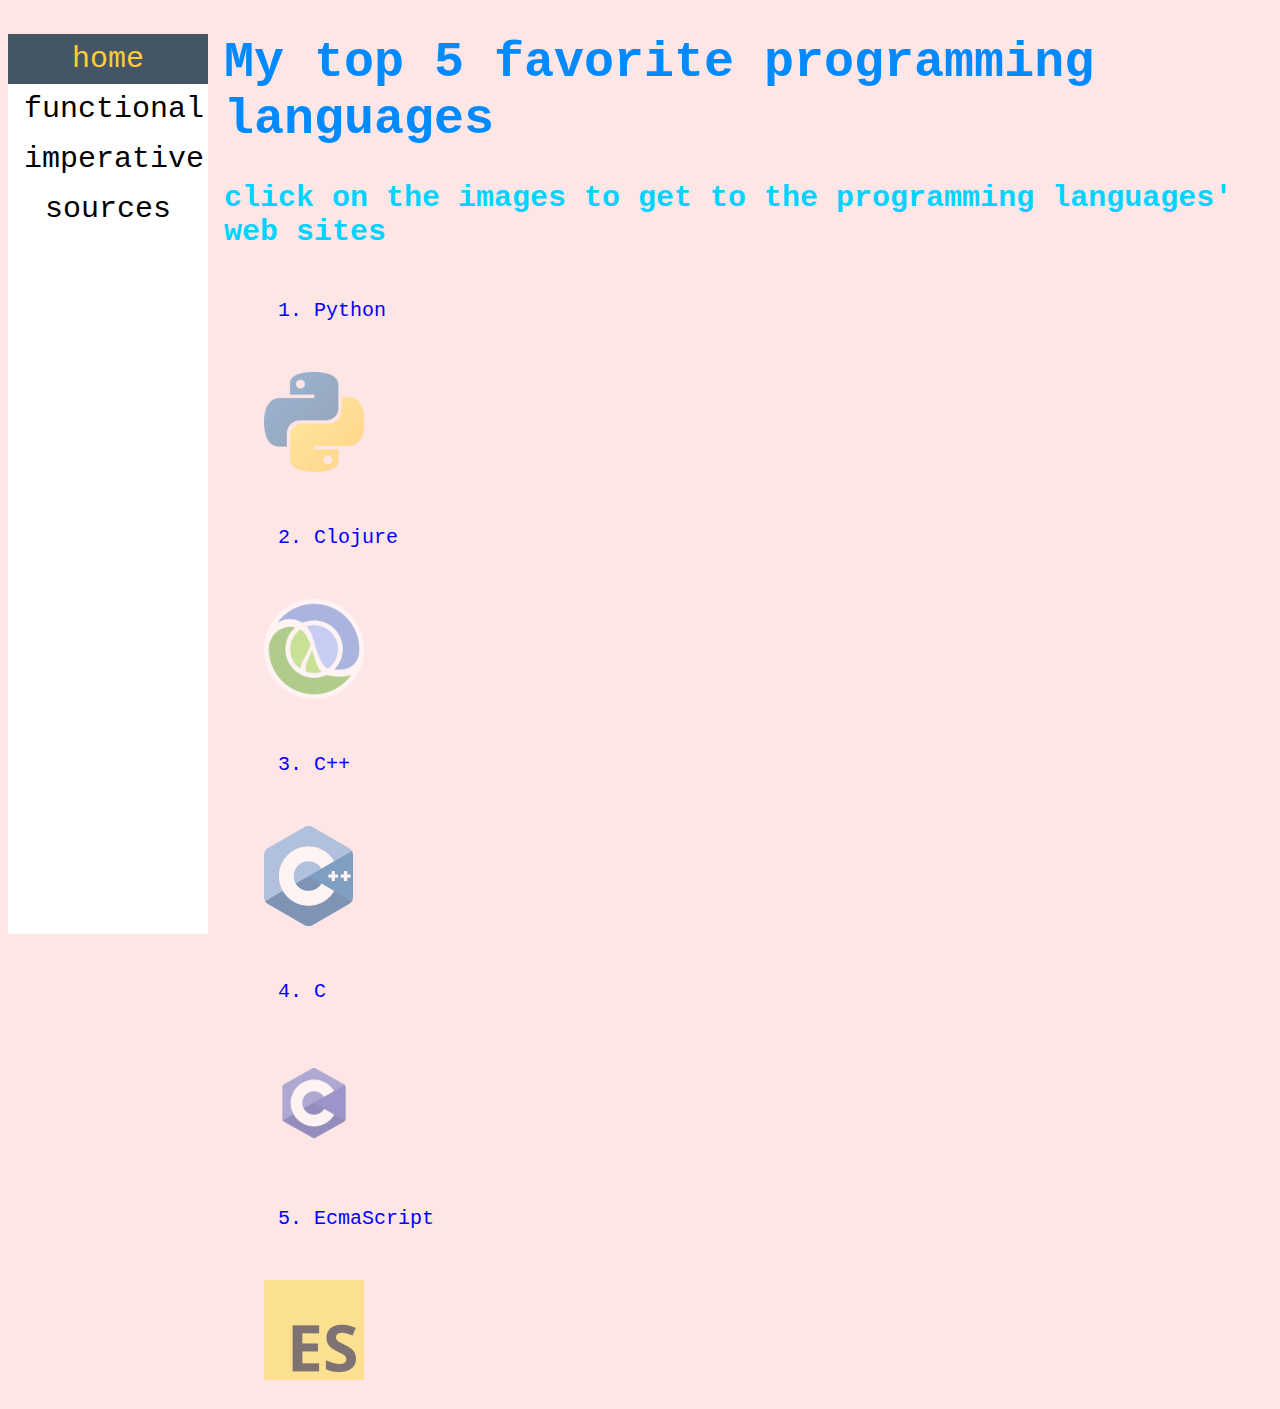
==== index.html @ 82059af7 "changes..." ====
<!-- index.html -->
<!DOCTYPE html> <!-- indicates to computer that the version used of html -->
<html>
	<head> <!-- generally metadata -->
        <meta charset="utf-8">
        <meta name="viewport" content="width=device-width">
        <title>top 5 list</title>
        <link href="style.css" rel="stylesheet" type="text/css"/>
	</head>
	<body>
        <!-- vertical navigation bar -->
        <ul class="navbar">
            <li class="navitem active"><a href="index.html">home</a></li>
            <li class="navitem"><a href="functional.html">functional</a></li>
            <li class="navitem"><a href="imperative.html">imperative</a></li>
            <li class="navitem"><a href="sources.html">sources</a></li>
        </ul>

        <!-- basic H1-->
        <div style="margin-left:216px;padding=1px 16px;height=1000px;">
            <h1 id="title">My top 5 favorite programming languages</h1>
            <h3 id="subtitle">click on the images to get to the programming languages' web sites</h3>
            <ol>
                <li class="language-name"><p>Python</p></li>
                <a href="https://www.python.org"target="_blank"><img height="100" alt="Python logo" src="PythonLogo.png"></a>
                <li class="language-name"><p>Clojure</p></li>
                <a href="https://clojure.org" target="_blank"><img height="100" src="Clojure_logo.svg.png" alt="Clojure logo"></a>
                <li class="language-name"><p>C++</p><a href="https://isocpp.org" target="_blank"></li><img height="100" src="CppLogo.png" alt="C++ logo"></a>
                <li class="language-name"><p>C</p></li>
                <a href="https://en.wikipedia.org/wiki/C_(programming_language)" target="_blank"><img height="100" src="Clogo.png" alt="c logo"></a>
                <li class="language-name"><p>EcmaScript</p></li><a href="https://en.wikipedia.org/wiki/ECMAScript" target="_blank"><img height="100" src="es-ecmascript-logo.png" alt="es logo"></a>
            </ol>
        </div>
	</body>
</html>
---- style.css ----
body {
    background-color: #ffe6e6;
}

#title {
    color: #008AFF;
    font-size: 50px;
    font-family: 'Source Code Pro', monospace;
}

#subtitle {
    color: #00D3FF;
    font-size: 30px;
    font-family: 'Source Code Pro', monospace;
}

img {
    opacity: 0.5;
}

img:hover {
    opacity: 1;
}

.language-name {
    margin: 50px;
    padding: 0px;
    font-size: 20px;
    font-family: 'Source Code Pro', monospace;
    color: blue;
}

.navbar {
    list-style-type: none;
    margin: 0px;
    padding: 0px;
    width: 200px;
    background-color: #fff;
    height: 100%;
    position: fixed;
    overflow: auto;
}

.navitem a {
    font-family: "Source Code Pro", monospace;
    font-size: 30px;
    display: block;
    padding: 8px 16px;
    text-decoration: none;
    color: black;
    text-align: center;
}

.active a {
    background-color: #456;
    color: #fc3;
}

.navitem a:hover {
    background-color: #555;
    color: white;
}
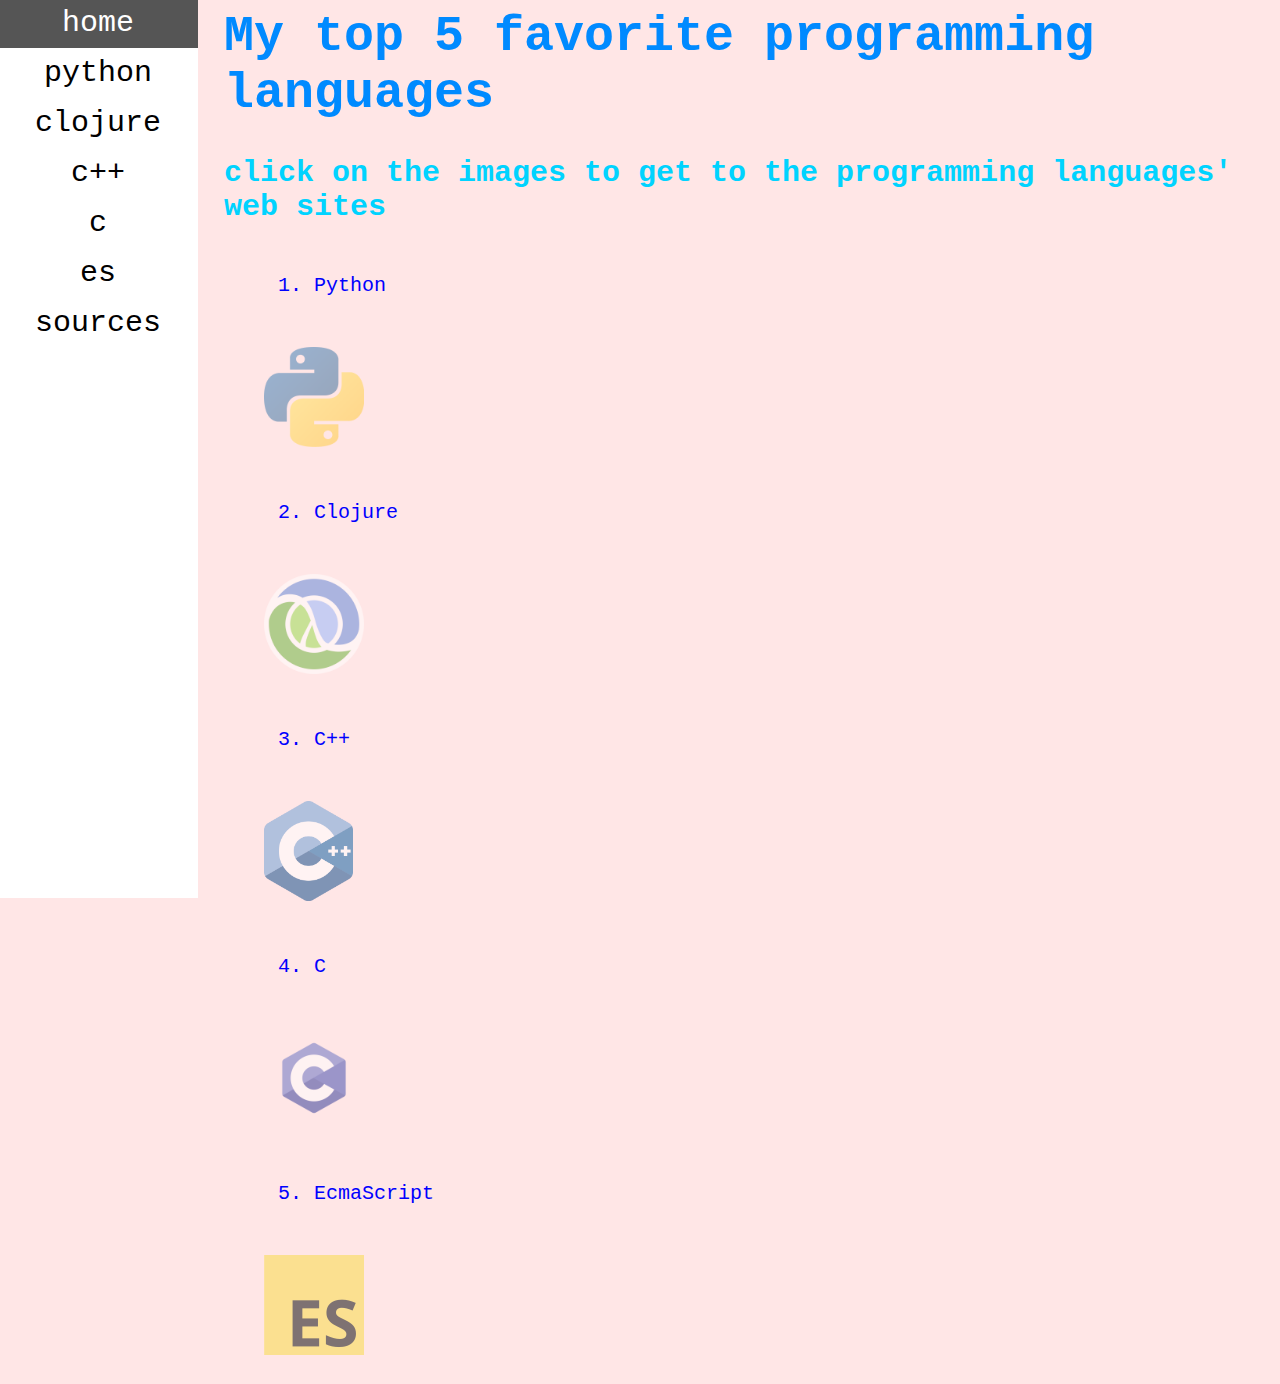
==== commit 98b92472: "main page and styling" ====
--- a/index.html
+++ b/index.html
@@ -12,12 +12,14 @@
         <!-- vertical navigation bar -->
         <ul class="navbar">
             <li class="navitem active"><a href="index.html">home</a></li>
-            <li class="navitem"><a href="functional.html">functional</a></li>
-            <li class="navitem"><a href="imperative.html">imperative</a></li>
+            <li class="navitem"><a href="python.html">python</a></li>
+            <li class="navitem"><a href="clojure.html">clojure</a></li>
+            <li class="navitem"><a href="cplusplus.html">c++</a></li>
+            <li class="navitem"><a href="c.html">c</a></li>
+            <li class="navitem"><a href="es.html">es</a></li>
             <li class="navitem"><a href="sources.html">sources</a></li>
         </ul>
 
-        <!-- basic H1-->
         <div style="margin-left:216px;padding=1px 16px;height=1000px;">
             <h1 id="title">My top 5 favorite programming languages</h1>
             <h3 id="subtitle">click on the images to get to the programming languages' web sites</h3>
--- a/style.css
+++ b/style.css
@@ -5,6 +5,7 @@
 
 #title {
     color: #008AFF;
+    margin-top: -0px;
     font-size: 50px;
     font-family: 'Source Code Pro', monospace;
 }
@@ -15,12 +16,21 @@
     font-family: 'Source Code Pro', monospace;
 }
 
+#about {
+}
+
 img {
     opacity: 0.5;
 }
 
 img:hover {
     opacity: 1;
+}
+
+.content {
+    margin-left: 216px;
+    padding: 1px 16px;
+    height: 1000px;
 }
 
 .language-name {
@@ -33,7 +43,7 @@
 
 .navbar {
     list-style-type: none;
-    margin: 0px;
+    margin: -10px;
     padding: 0px;
     width: 200px;
     background-color: #fff;
@@ -52,6 +62,14 @@
     text-align: center;
 }
 
+/* make the work, a problem for an other day */
+/*
+.navitem:first-child a {
+padding: 0px;
+         margin-top: -20px;
+}
+*/
+
 .active a {
     background-color: #456;
     color: #fc3;
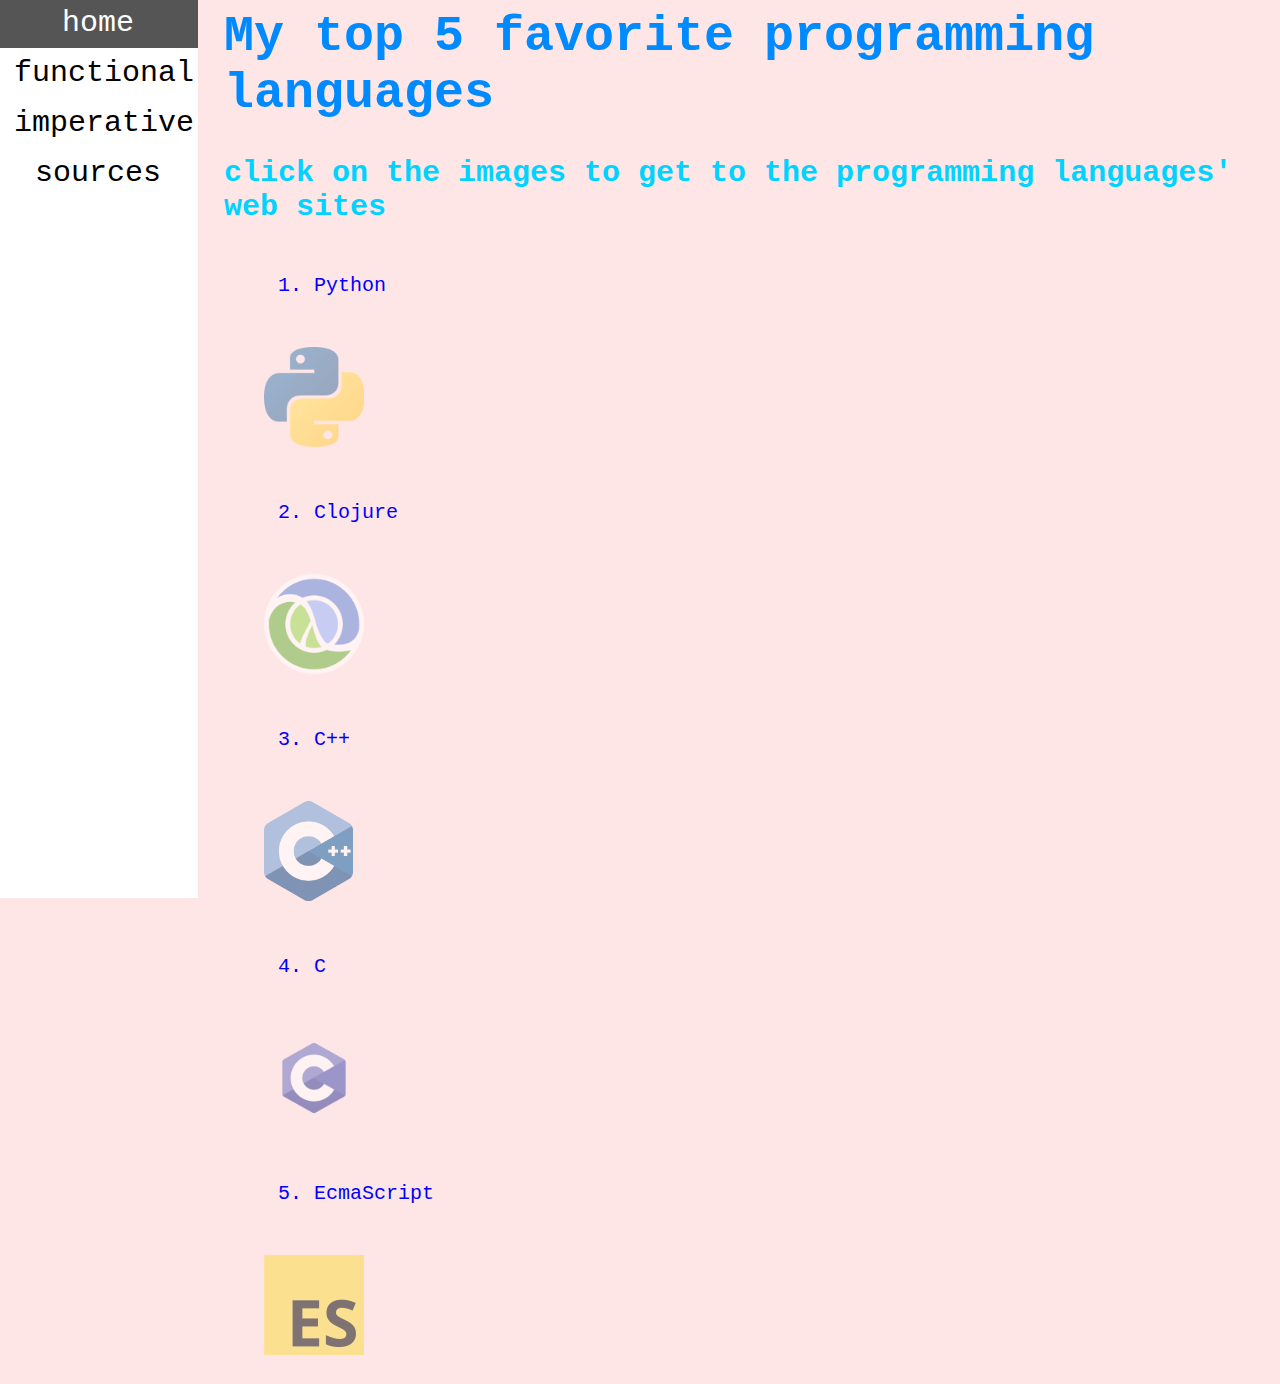
==== commit d7053c54: "add a functional and imperative section" ====
--- a/index.html
+++ b/index.html
@@ -1,38 +1,34 @@
-
 <!-- index.html -->
 <!DOCTYPE html> <!-- indicates to computer that the version used of html -->
 <html>
-	<head> <!-- generally metadata -->
-        <meta charset="utf-8">
-        <meta name="viewport" content="width=device-width">
-        <title>top 5 list</title>
-        <link href="style.css" rel="stylesheet" type="text/css"/>
-	</head>
-	<body>
-        <!-- vertical navigation bar -->
-        <ul class="navbar">
-            <li class="navitem active"><a href="index.html">home</a></li>
-            <li class="navitem"><a href="python.html">python</a></li>
-            <li class="navitem"><a href="clojure.html">clojure</a></li>
-            <li class="navitem"><a href="cplusplus.html">c++</a></li>
-            <li class="navitem"><a href="c.html">c</a></li>
-            <li class="navitem"><a href="es.html">es</a></li>
-            <li class="navitem"><a href="sources.html">sources</a></li>
-        </ul>
+<head> <!-- generally metadata -->
+    <meta charset="utf-8">
+    <meta name="viewport" content="width=device-width">
+    <title>top 5 list</title>
+    <link href="style.css" rel="stylesheet" type="text/css"/>
+</head>
+<body>
+    <!-- vertical navigation bar -->
+    <ul class="navbar">
+        <li class="navitem active"><a href="/index.html">home</a></li>
+        <li class="navitem"><a href="/pages/functional.html">functional</a></li>
+        <li class="navitem"><a href="/pages/imperative.html">imperative</a></li>
+        <li class="navitem"><a href="/pages/sources.html">sources</a></li>
+    </ul>
 
-        <div style="margin-left:216px;padding=1px 16px;height=1000px;">
-            <h1 id="title">My top 5 favorite programming languages</h1>
-            <h3 id="subtitle">click on the images to get to the programming languages' web sites</h3>
-            <ol>
-                <li class="language-name"><p>Python</p></li>
-                <a href="https://www.python.org"target="_blank"><img height="100" alt="Python logo" src="PythonLogo.png"></a>
-                <li class="language-name"><p>Clojure</p></li>
-                <a href="https://clojure.org" target="_blank"><img height="100" src="Clojure_logo.svg.png" alt="Clojure logo"></a>
-                <li class="language-name"><p>C++</p><a href="https://isocpp.org" target="_blank"></li><img height="100" src="CppLogo.png" alt="C++ logo"></a>
-                <li class="language-name"><p>C</p></li>
-                <a href="https://en.wikipedia.org/wiki/C_(programming_language)" target="_blank"><img height="100" src="Clogo.png" alt="c logo"></a>
-                <li class="language-name"><p>EcmaScript</p></li><a href="https://en.wikipedia.org/wiki/ECMAScript" target="_blank"><img height="100" src="es-ecmascript-logo.png" alt="es logo"></a>
-            </ol>
-        </div>
-	</body>
+    <div style="margin-left:216px;padding=1px 16px;height=1000px;">
+        <h1 id="title">My top 5 favorite programming languages</h1>
+        <h3 id="subtitle">click on the images to get to the programming languages' web sites</h3>
+        <ol>
+            <li class="language-name"><p>Python</p></li>
+            <a href="https://www.python.org"target="_blank"><img height="100" alt="Python logo" src="/assets/PythonLogo.png"></a>
+            <li class="language-name"><p>Clojure</p></li>
+            <a href="https://clojure.org" target="_blank"><img height="100" src="/assets/Clojure_logo.svg.png" alt="Clojure logo"></a>
+            <li class="language-name"><p>C++</p><a href="https://isocpp.org" target="_blank"></li><img height="100" src="/assets/CppLogo.png" alt="C++ logo"></a>
+            <li class="language-name"><p>C</p></li>
+            <a href="https://en.wikipedia.org/wiki/C_(programming_language)" target="_blank"><img height="100" src="/assets/Clogo.png" alt="c logo"></a>
+            <li class="language-name"><p>EcmaScript</p></li><a href="https://en.wikipedia.org/wiki/ECMAScript" target="_blank"><img height="100" src="/assets/es-ecmascript-logo.png" alt="es logo"></a>
+        </ol>
+    </div>
+</body>
 </html>
--- a/style.css
+++ b/style.css
@@ -16,7 +16,10 @@
     font-family: 'Source Code Pro', monospace;
 }
 
-#about {
+#content-text {
+    font-size: 20px;
+    font-family: 'Source Code Pro', monospace;
+    background: #FFF;
 }
 
 img {
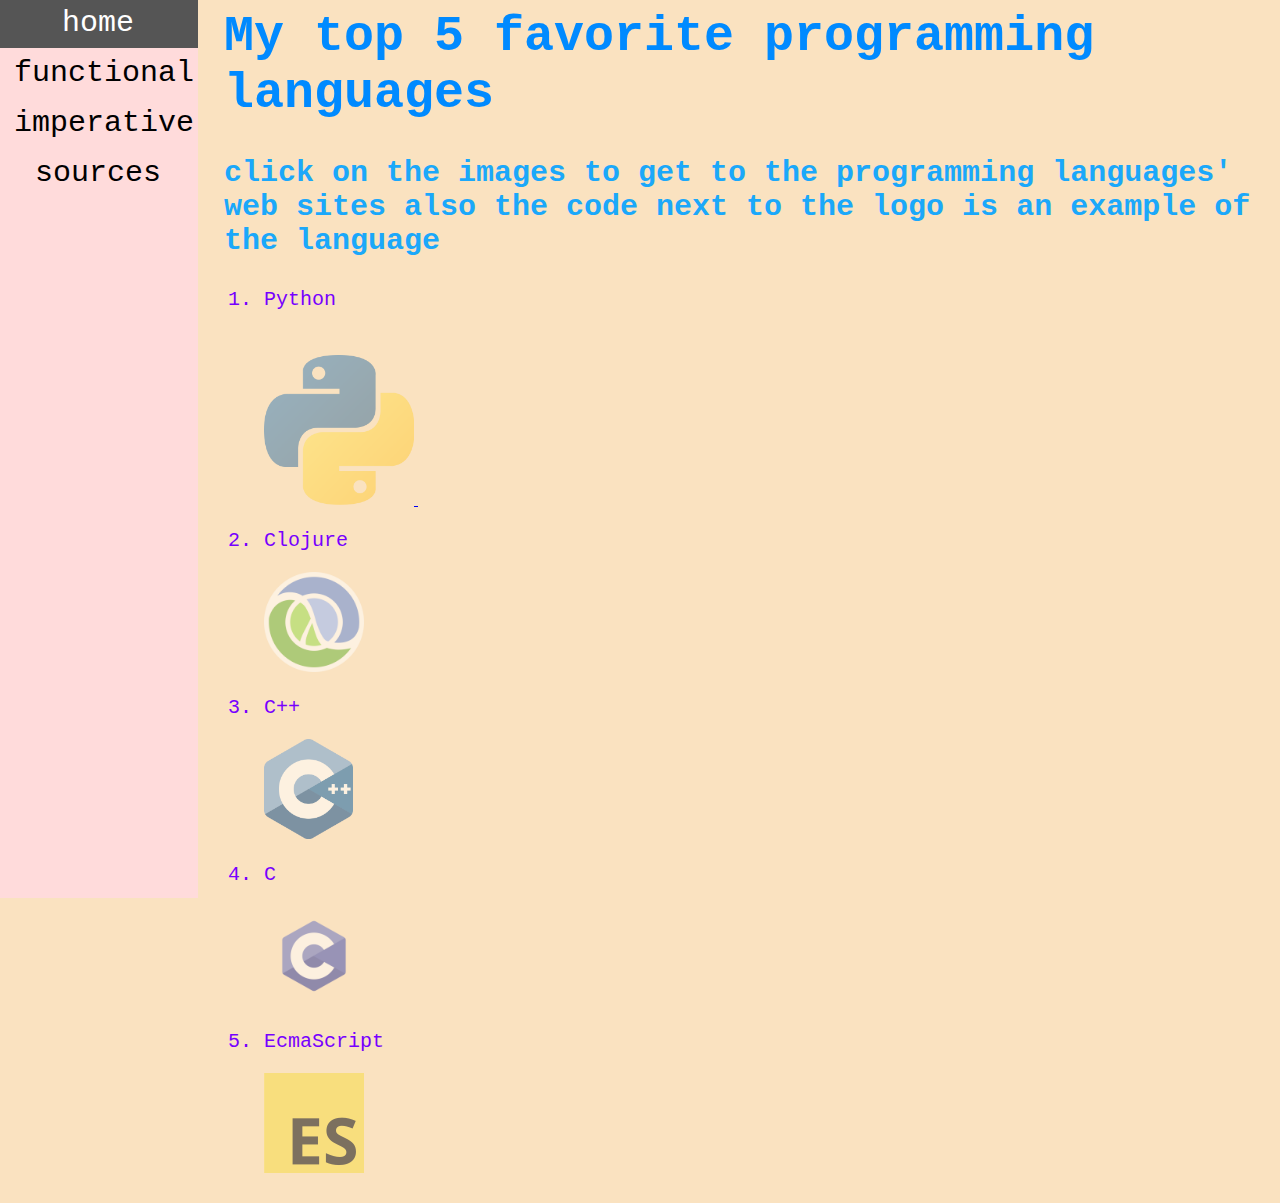
==== commit 2d92f1e6: "changes..." ====
--- a/index.html
+++ b/index.html
@@ -18,10 +18,14 @@
 
     <div style="margin-left:216px;padding=1px 16px;height=1000px;">
         <h1 id="title">My top 5 favorite programming languages</h1>
-        <h3 id="subtitle">click on the images to get to the programming languages' web sites</h3>
+        <h3 id="subtitle">click on the images to get to the programming languages' web sites also the code next to the logo is an example of the language</h3>
         <ol>
             <li class="language-name"><p>Python</p></li>
-            <a href="https://www.python.org"target="_blank"><img height="100" alt="Python logo" src="/assets/PythonLogo.png"></a>
+            <a href="https://www.python.org"target="_blank"><img height="150" alt="Python logo" src="/assets/PythonLogo.png">
+            <iframe src="https://carbon.now.sh/embed?bg=rgba%28250%2C226%2C192%2C1%29&t=solarized+light&wt=bw&l=python&ds=false&dsyoff=20px&dsblur=68px&wc=true&wa=true&pv=0px&ph=0px&ln=true&fl=1&fm=Fira+Code&fs=11.5px&lh=147%25&si=false&es=2x&wm=true&code=def%2520hello%28name%253D%2522world%2522%29%253A%250A%2520%2520%2523%2520define%2520a%2520function%2520that%2520prints%250A%2520%2520%2523%2520hello%252C%2520and%2520a%2520name%2520%28world%2520by%2520defauld%29%250A%2520%2520print%28%2522hello%252C%2520%2522%252C%2520name%29%250A%2520%2520%250Ahello%28%2522world%2522%29"
+  style="padding-left: 30px; padding-top: 0px; width: 368px; height: 174px; border:0; transform: scale(1); overflow:hidden;"
+  sandbox="allow-scripts allow-same-origin">
+</iframe></a>
             <li class="language-name"><p>Clojure</p></li>
             <a href="https://clojure.org" target="_blank"><img height="100" src="/assets/Clojure_logo.svg.png" alt="Clojure logo"></a>
             <li class="language-name"><p>C++</p><a href="https://isocpp.org" target="_blank"></li><img height="100" src="/assets/CppLogo.png" alt="C++ logo"></a>
--- a/style.css
+++ b/style.css
@@ -1,6 +1,6 @@
 
 body {
-    background-color: #ffe6e6;
+    background-color: #FAE2C0;
 }
 
 #title {
@@ -11,7 +11,7 @@
 }
 
 #subtitle {
-    color: #00D3FF;
+    color: #1BA8FA;
     font-size: 30px;
     font-family: 'Source Code Pro', monospace;
 }
@@ -19,7 +19,9 @@
 #content-text {
     font-size: 20px;
     font-family: 'Source Code Pro', monospace;
-    background: #FFF;
+    background-color: #FCEADC;
+    width: 90%;
+    padding: 5px 15px;
 }
 
 img {
@@ -37,11 +39,11 @@
 }
 
 .language-name {
-    margin: 50px;
+    /* margin: 50px; */
     padding: 0px;
     font-size: 20px;
     font-family: 'Source Code Pro', monospace;
-    color: blue;
+    color: #7700FF;
 }
 
 .navbar {
@@ -49,7 +51,7 @@
     margin: -10px;
     padding: 0px;
     width: 200px;
-    background-color: #fff;
+    background-color: #FFDBDB;
     height: 100%;
     position: fixed;
     overflow: auto;
@@ -74,11 +76,19 @@
 */
 
 .active a {
-    background-color: #456;
-    color: #fc3;
+    background-color: #abf;
+    color: #afd;
 }
 
 .navitem a:hover {
     background-color: #555;
-    color: white;
+    color: #FFF;
 }
+
+.term-link:link {
+    color: #779;
+}
+
+.term-link:visited {
+    color: #559;
+}
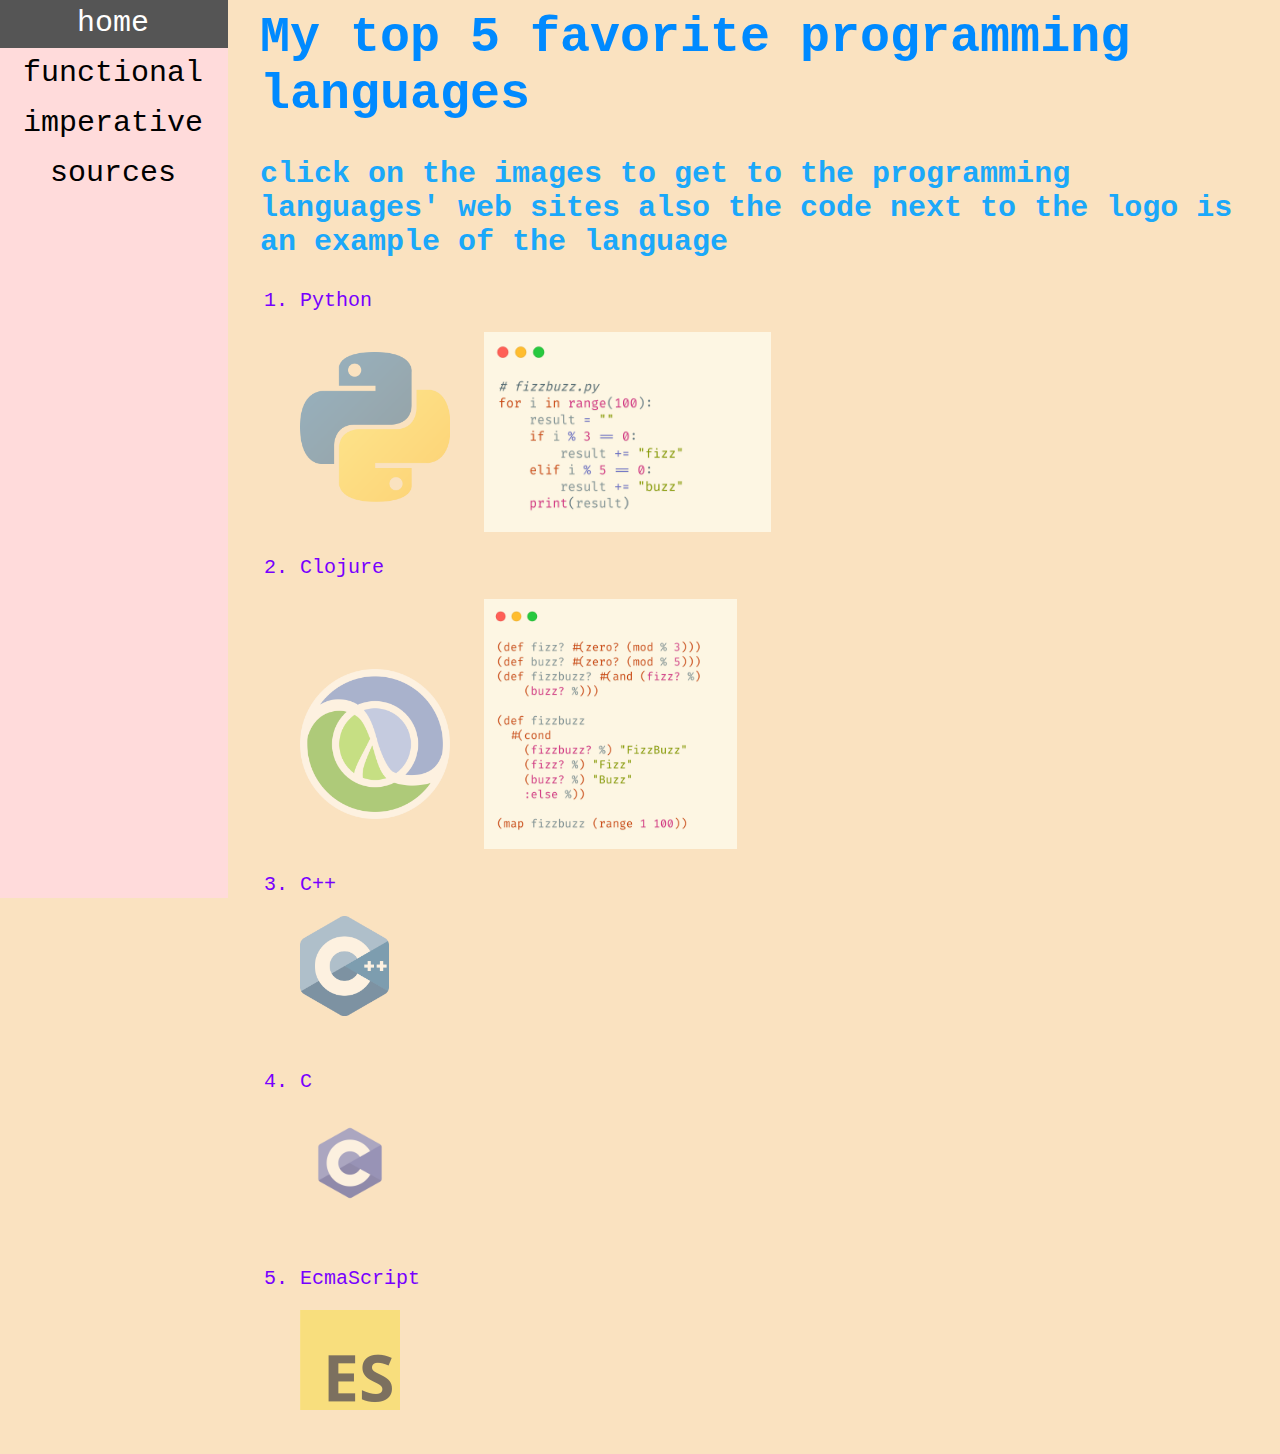
==== commit 629345f4: "added some code examples, other minor changes" ====
--- a/index.html
+++ b/index.html
@@ -16,22 +16,20 @@
         <li class="navitem"><a href="/pages/sources.html">sources</a></li>
     </ul>
 
-    <div style="margin-left:216px;padding=1px 16px;height=1000px;">
+    <div class="content">
         <h1 id="title">My top 5 favorite programming languages</h1>
         <h3 id="subtitle">click on the images to get to the programming languages' web sites also the code next to the logo is an example of the language</h3>
         <ol>
             <li class="language-name"><p>Python</p></li>
-            <a href="https://www.python.org"target="_blank"><img height="150" alt="Python logo" src="/assets/PythonLogo.png">
-            <iframe src="https://carbon.now.sh/embed?bg=rgba%28250%2C226%2C192%2C1%29&t=solarized+light&wt=bw&l=python&ds=false&dsyoff=20px&dsblur=68px&wc=true&wa=true&pv=0px&ph=0px&ln=true&fl=1&fm=Fira+Code&fs=11.5px&lh=147%25&si=false&es=2x&wm=true&code=def%2520hello%28name%253D%2522world%2522%29%253A%250A%2520%2520%2523%2520define%2520a%2520function%2520that%2520prints%250A%2520%2520%2523%2520hello%252C%2520and%2520a%2520name%2520%28world%2520by%2520defauld%29%250A%2520%2520print%28%2522hello%252C%2520%2522%252C%2520name%29%250A%2520%2520%250Ahello%28%2522world%2522%29"
-  style="padding-left: 30px; padding-top: 0px; width: 368px; height: 174px; border:0; transform: scale(1); overflow:hidden;"
-  sandbox="allow-scripts allow-same-origin">
-</iframe></a>
+            <a href="https://www.python.org" target="_blank"><img height="150px" alt="Python logo" src="/assets/PythonLogo.png" class="lang-logo"></a>
+            <img src="assets/carbon.png" alt="python code example" height="200px" class="code-example">
             <li class="language-name"><p>Clojure</p></li>
-            <a href="https://clojure.org" target="_blank"><img height="100" src="/assets/Clojure_logo.svg.png" alt="Clojure logo"></a>
-            <li class="language-name"><p>C++</p><a href="https://isocpp.org" target="_blank"></li><img height="100" src="/assets/CppLogo.png" alt="C++ logo"></a>
+            <a href="https://clojure.org" target="_blank"><img height="150px" src="/assets/Clojure_logo.svg.png" alt="Clojure logo" class="lang-logo"></a>
+            <img src="assets/clojure-example.png" alt="clojure code example" class="code-example" height="250px">
+            <li class="language-name"><p>C++</p><a href="https://isocpp.org" target="_blank"></li><img height="100" src="/assets/CppLogo.png" alt="C++ logo" class="lang-logo"></a>
             <li class="language-name"><p>C</p></li>
-            <a href="https://en.wikipedia.org/wiki/C_(programming_language)" target="_blank"><img height="100" src="/assets/Clogo.png" alt="c logo"></a>
-            <li class="language-name"><p>EcmaScript</p></li><a href="https://en.wikipedia.org/wiki/ECMAScript" target="_blank"><img height="100" src="/assets/es-ecmascript-logo.png" alt="es logo"></a>
+            <a href="https://en.wikipedia.org/wiki/C_(programming_language)" target="_blank"><img height="100" src="/assets/Clogo.png" alt="c logo" class="lang-logo"></a>
+            <li class="language-name"><p>EcmaScript</p></li><a href="https://en.wikipedia.org/wiki/ECMAScript" target="_blank"><img height="100" src="/assets/es-ecmascript-logo.png" alt="es logo" class="lang-logo"></a>
         </ol>
     </div>
 </body>
--- a/style.css
+++ b/style.css
@@ -24,12 +24,18 @@
     padding: 5px 15px;
 }
 
-img {
+.lang-logo {
     opacity: 0.5;
+    padding-bottom: 30px;
 }
 
-img:hover {
+.lang-logo:hover {
     opacity: 1;
+}
+
+.code-example {
+    opacity: 1;
+    padding-left: 30px;
 }
 
 .content {
@@ -50,11 +56,17 @@
     list-style-type: none;
     margin: -10px;
     padding: 0px;
-    width: 200px;
+    width: 230px;
     background-color: #FFDBDB;
     height: 100%;
     position: fixed;
     overflow: auto;
+}
+
+.content {
+    margin-left: 236px;
+    padding: 1px 16px;
+    height: 1000px;
 }
 
 .navitem a {
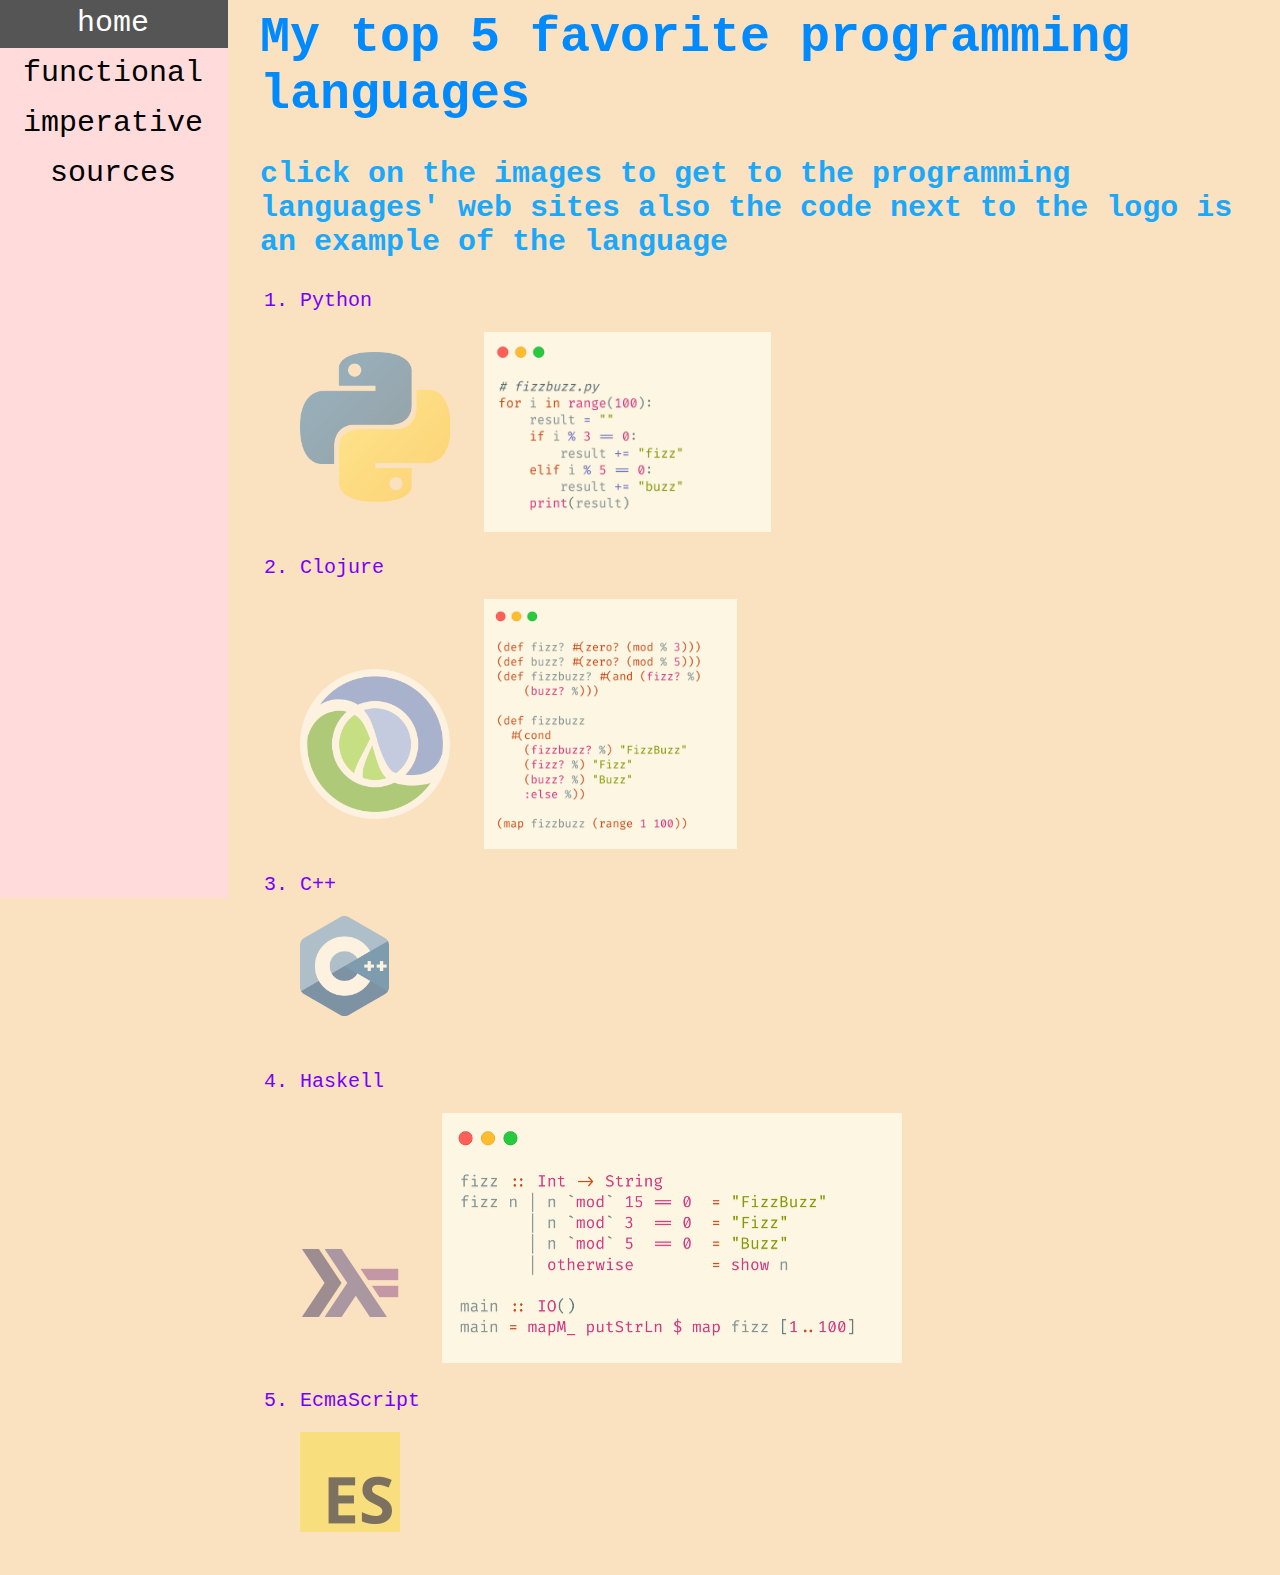
==== commit 422223b7: "haskell" ====
--- a/index.html
+++ b/index.html
@@ -27,8 +27,9 @@
             <a href="https://clojure.org" target="_blank"><img height="150px" src="/assets/Clojure_logo.svg.png" alt="Clojure logo" class="lang-logo"></a>
             <img src="assets/clojure-example.png" alt="clojure code example" class="code-example" height="250px">
             <li class="language-name"><p>C++</p><a href="https://isocpp.org" target="_blank"></li><img height="100" src="/assets/CppLogo.png" alt="C++ logo" class="lang-logo"></a>
-            <li class="language-name"><p>C</p></li>
-            <a href="https://en.wikipedia.org/wiki/C_(programming_language)" target="_blank"><img height="100" src="/assets/Clogo.png" alt="c logo" class="lang-logo"></a>
+            <li class="language-name"><p>Haskell</p>
+            <a href="https://wiki.haskell.org/Haskell" target="_blank"><img height="100" src="/assets/HaskellLogo.png" alt="haskell logo" class="lang-logo"></a>
+            <img src="assets/haskell-example.png" alt="haskell code example" class="code-example" height="250px"></li>
             <li class="language-name"><p>EcmaScript</p></li><a href="https://en.wikipedia.org/wiki/ECMAScript" target="_blank"><img height="100" src="/assets/es-ecmascript-logo.png" alt="es logo" class="lang-logo"></a>
         </ol>
     </div>
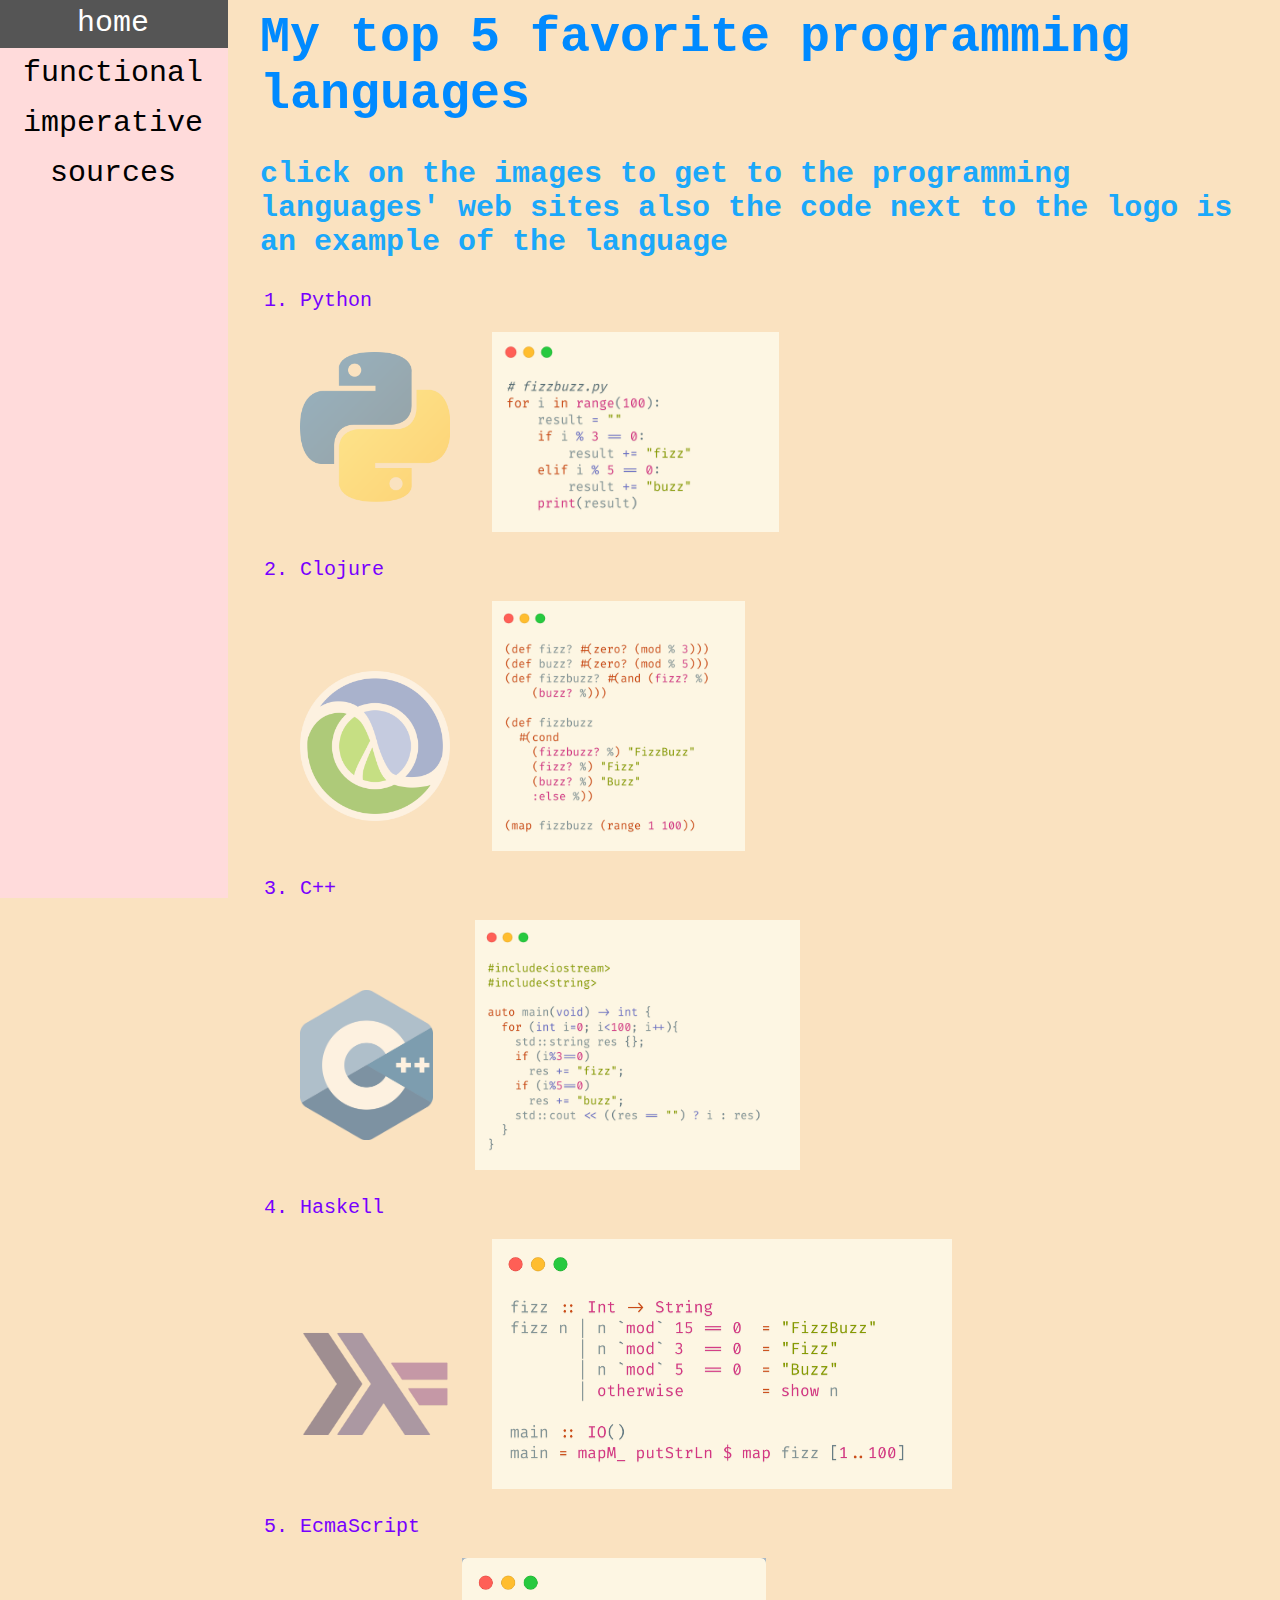
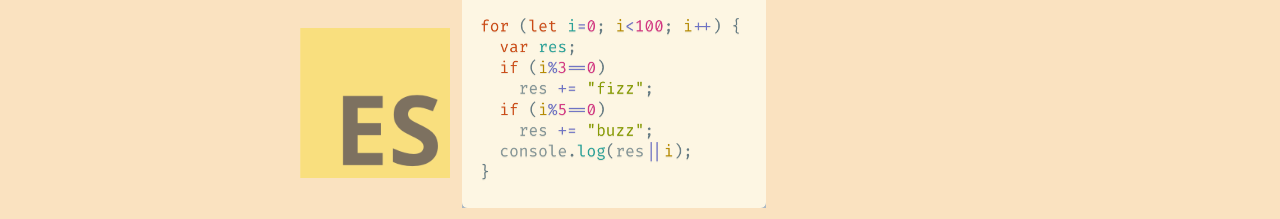
==== commit 6c2df8c8: "favicon, added instructions to README.md" ====
--- a/index.html
+++ b/index.html
@@ -6,6 +6,7 @@
     <meta name="viewport" content="width=device-width">
     <title>top 5 list</title>
     <link href="style.css" rel="stylesheet" type="text/css"/>
+    <link href="assets/favicon.png" rel="shortcut icon" type="image/png"/>
 </head>
 <body>
     <!-- vertical navigation bar -->
@@ -20,17 +21,29 @@
         <h1 id="title">My top 5 favorite programming languages</h1>
         <h3 id="subtitle">click on the images to get to the programming languages' web sites also the code next to the logo is an example of the language</h3>
         <ol>
-            <li class="language-name"><p>Python</p></li>
-            <a href="https://www.python.org" target="_blank"><img height="150px" alt="Python logo" src="/assets/PythonLogo.png" class="lang-logo"></a>
-            <img src="assets/carbon.png" alt="python code example" height="200px" class="code-example">
-            <li class="language-name"><p>Clojure</p></li>
-            <a href="https://clojure.org" target="_blank"><img height="150px" src="/assets/Clojure_logo.svg.png" alt="Clojure logo" class="lang-logo"></a>
-            <img src="assets/clojure-example.png" alt="clojure code example" class="code-example" height="250px">
-            <li class="language-name"><p>C++</p><a href="https://isocpp.org" target="_blank"></li><img height="100" src="/assets/CppLogo.png" alt="C++ logo" class="lang-logo"></a>
+
+            <li class="language-name"><p>Python</p>
+            <a href="https://www.python.org" target="_blank"><img height="150px" alt="Python logo" src="/assets/PythonLogo.png"
+            class="lang-logo"></a>
+            <img src="assets/carbon.png" alt="python code example" height="200px" class="code-example"></li>
+
+            <li class="language-name"><p>Clojure</p>
+            <a href="https://clojure.org" target="_blank"><img height="150px" src="/assets/Clojure_logo.svg.png" alt="Clojure logo"
+            class="lang-logo"></a>
+            <img src="assets/clojure-example.png" alt="clojure code example" class="code-example" height="250px"></li>
+
+            <li class="language-name"><p>C++</p><a href="https://isocpp.org" target="_blank">
+            <img height="150" src="/assets/CppLogo.png" alt="C++ logo" class="lang-logo"></a>
+            <img height="250" src="/assets/cplusplus-example.png" class="code-example" alt="c++ code example"></li>
+
             <li class="language-name"><p>Haskell</p>
-            <a href="https://wiki.haskell.org/Haskell" target="_blank"><img height="100" src="/assets/HaskellLogo.png" alt="haskell logo" class="lang-logo"></a>
+            <a href="https://wiki.haskell.org/Haskell" target="_blank"><img height="150" src="/assets/HaskellLogo.png" alt="haskell logo" class="lang-logo"></a>
             <img src="assets/haskell-example.png" alt="haskell code example" class="code-example" height="250px"></li>
-            <li class="language-name"><p>EcmaScript</p></li><a href="https://en.wikipedia.org/wiki/ECMAScript" target="_blank"><img height="100" src="/assets/es-ecmascript-logo.png" alt="es logo" class="lang-logo"></a>
+
+            <li class="language-name"><p>EcmaScript</p>
+            <a href="https://en.wikipedia.org/wiki/ECMAScript" target="_blank">
+            <img height="150" src="/assets/es-ecmascript-logo.png" alt="es logo" class="lang-logo"></a>
+            <img height="250" src="/assets/ecmascript-example.png" alt="es code example"> </li>
         </ol>
     </div>
 </body>
